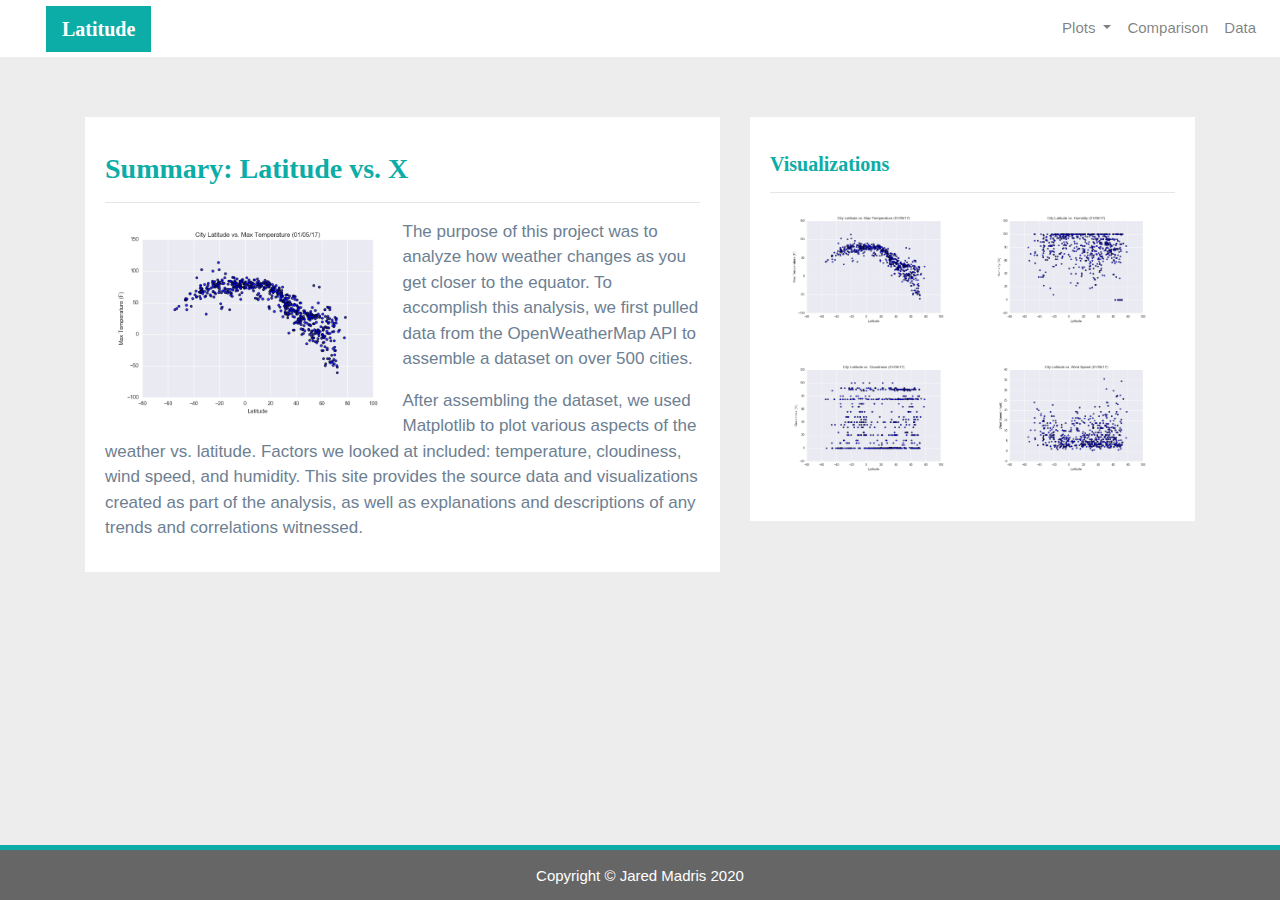
==== index.html @ 40b04ba6 "redo" ====
<!DOCTYPE html>
<html>

<head>
  <meta charset="utf-8" />
  <meta http-equiv="X-UA-Compatible" content="IE=edge">
  <title>Bootstrap Visualization Dashboard</title>
  <meta name="viewport" content="width=device-width, initial-scale=1">

  <!-- Bootstrap CSS -->
  <link rel="stylesheet" href="https://maxcdn.bootstrapcdn.com/bootstrap/4.0.0/css/bootstrap.min.css" integrity="sha384-Gn5384xqQ1aoWXA+058RXPxPg6fy4IWvTNh0E263XmFcJlSAwiGgFAW/dAiS6JXm"
    crossorigin="anonymous">

  <!--CSS Link-->
  <link rel="stylesheet" type="text/css" href="style.css">

</head>

<body>
  <!-- Navigation Section -->
  <div class="navigation">
    <nav class="navbar navbar-expand-lg navbar-light">
      <a class="navbar-brand" style="background-color: #0BADA6;" href="index.html">Latitude</a>
      <button class="navbar-toggler  border border-white" type="button" data-toggle="collapse" data-target="#navbarNavDropdown"
        aria-controls="navbarNavDropdown" aria-expanded="false" aria-label="Toggle navigation">
        <span class="navbar-toggler-icon"></span>
      </button>
      <div class="collapse navbar-collapse" id="navbarNavDropdown">
        <ul class="navbar-nav ml-auto">
          <li class="nav-item dropdown">
            <a class="nav-link dropdown-toggle" href="#" id="navbarDropdownMenuLink" data-toggle="dropdown"
              aria-haspopup="true" aria-expanded="false">
              Plots
            </a>
            <div class="dropdown-menu" aria-labelledby="navbarDropdownMenuLink">
              <a class="dropdown-item" href="max_temperature.html">Max Temperature</a>
              <a class="dropdown-item" href="humidity.html">Humidity</a>
              <a class="dropdown-item" href="cloudiness.html">Cloudiness</a>
              <a class="dropdown-item" href="wind_speed.html">Wind Speed</a>
            </div>
          </li>
          <li class="nav-item">
            <a class="nav-link" href="comparisons.html">Comparison</a>
          </li>
          <li class="nav-item">
            <a class="nav-link" href="data.html">Data</a>
          </li>

        </ul>
      </div>
    </nav>
  </div>
  <!-- Content Section -->
  <div class="container">
    <div class="row">
      <div class="col-lg-7 col-md-12">
        <!-- Left box  -->
        <div class="box">
          <h3 class="title">Summary: Latitude vs. X</h3>
          <hr>
          <img src="Resources/assets/images/Fig1.png" class="vizualization rounded float-left" alt="Max Temperature Graph">
          <p>The purpose of this project was to analyze how weather changes as you get closer to the equator. To
            accomplish this analysis, we first pulled data from the OpenWeatherMap API to assemble a dataset on over
            500 cities.</p>
          <p>After assembling the dataset, we used Matplotlib to plot various aspects of the weather vs. latitude.
            Factors we looked at included: temperature, cloudiness, wind speed, and humidity. This site provides the
            source data and visualizations created as part of the analysis, as well as explanations and descriptions of
            any trends and correlations witnessed.</p>
        </div>
      </div>
      <div class="col-lg-5 col-md-12">
        <!-- Right Box -->
        <div class="box">
          <h5 class="title">Visualizations</h5>
          <hr>


          <div class="container">
            <div class="row" style="padding-bottom: 30px;">
              <div class="col-6">
                <a href="max_temperature.html">
                  <img class="panel" src="Resources/assets/images/Fig1.png" alt="Max Temperature Image">
                </a>
              </div>
              <div class="col-6">
                <a href="humidity.html">
                  <img class="panel" src="Resources/assets/images/Fig2.png" alt="Humidity Graph">
                </a>
              </div>
            </div>

            <div class="row" style="padding-bottom: 30px;">
              <div class="col-6">
                <a href="cloudiness.html">
                  <img class="panel" src="Resources/assets/images/Fig3.png" alt="Cloudiness Graph">
                </a>
              </div>
              <div class="col-6">
                <a href="wind_speed.html">
                  <img class="panel" src="Resources/assets/images/Fig4.png" alt="Wind Speed Graph">
                </a>
              </div>


            </div>
          </div>


        </div>
      </div>
    </div>
  </div>
  <!-- Footer Section -->
  <footer>
    <div class="footer">Copyright &copy; Jared Madris 2020</div>
  </footer>

  <!-- Bootstrap JS -->
  <script src="https://code.jquery.com/jquery-3.2.1.slim.min.js" integrity="sha384-KJ3o2DKtIkvYIK3UENzmM7KCkRr/rE9/Qpg6aAZGJwFDMVNA/GpGFF93hXpG5KkN"
    crossorigin="anonymous"></script>
  <script src="https://cdnjs.cloudflare.com/ajax/libs/popper.js/1.12.9/umd/popper.min.js" integrity="sha384-ApNbgh9B+Y1QKtv3Rn7W3mgPxhU9K/ScQsAP7hUibX39j7fakFPskvXusvfa0b4Q"
    crossorigin="anonymous"></script>
  <script src="https://maxcdn.bootstrapcdn.com/bootstrap/4.0.0/js/bootstrap.min.js" integrity="sha384-JZR6Spejh4U02d8jOt6vLEHfe/JQGiRRSQQxSfFWpi1MquVdAyjUar5+76PVCmYl"
    crossorigin="anonymous"></script>

</body>

</html>
---- style.css ----
/* Body */
body{
    background-color: #EDEDED; 
}
/* Navbar */
.navbar{
    max-height: 57px; 
}
.navigation .navbar-brand{
    color: white; 
    margin-left: 30px; 
    padding: inherit; 
    font-weight: bold; 
    background-color: #0BADA6;
    font-family: Georgia, 'Times New Roman', Times, serif;
}
.navbar{
    background-color: white; 
    font-size: 15px; 
}
.active, .dropdown-menu .dropdown-item:active a:hover{
    background-color:#E7E7E7!important; 
}
.dropdown-item{
    color: #6D8092 !important; 
}
.dropdown .dropdown-menu .dropdown-item:active, .dropdown .dropdown-menu .dropdown-item:hover{
    background-color:#E7E7E7 !important; 
}
a{
    color: #6D8092;
    font-size: 15px; 
}
.nav-link:hover{
    background-color:#E7E7E7 !important;
   }

.navbar-brand:hover{
color: rgb(175, 175, 175) !important;
}
/* Images */
img{
    width:100% !important;
    height:100% !important;
}
.active, .panel:hover{
    border-color:#0BADA6;
    border-style: solid; 
    
}
.vizualization{
    width:50% !important;
    height:50% !important;
}

/* Title Class  */
.title{
    color: #0BADA6;  
    font-family: Georgia, 'Times New Roman', Times, serif;
    font-weight: bolder; 
    padding-top: 25px; 
}
/* Paragraph Element */
p{
 color: #6D8092;
 font-family: Arial, Helvetica, sans-serif;
 font-size: 17px; 
}
/* Box Class */
.box {
    margin-top: 60px; 
    margin-bottom: 62px; 
    padding: 10px 20px 15px; 
    color:black;
    background-color: white; 

  }
/* Table */
  .table{
    font-size: 15px; 
    border-top-color: white !important; 
}
/* Footer */
footer{
background-color: #666666; 
border-top-style: solid; 
border-top-width: 5px; 
border-top-color: #0BADA6;
color: white; 
min-height: 55px; 
font-family: Arial, Helvetica, sans-serif;
font-size: 15px; 
text-align: center; 
position: fixed;
left: 0;
bottom: 0;
width: 100%;
padding-top: 15px; 
}
/* Media Queries */
@media(max-width: 992px){
.navbar-expand-lg{
background-color: #0BADA6 !important;
}
.navbar{
    max-height: none; 
    padding: inherit;
}
.navbar div{
    margin: inherit; 
    background-color: white;  
}
.navbar-brand{
    padding: 10px !important; 
}

button{
    margin-right: 30px; 
}
button:focus {

    outline: 1px dotted;
    outline: 5px auto -webkit-focusring-color;
    
    }
}
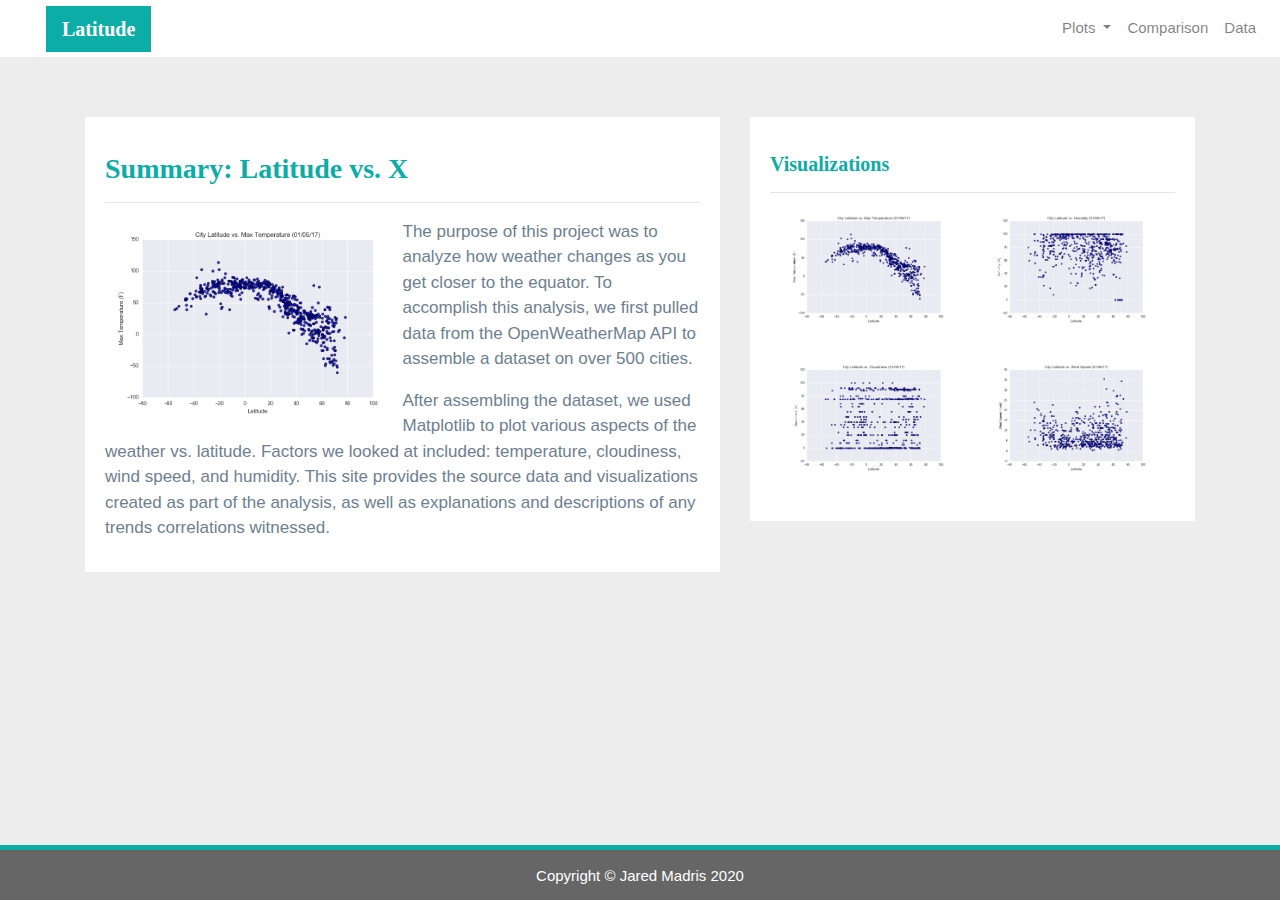
==== commit 914e4d2f: "final" ====
--- a/index.html
+++ b/index.html
@@ -65,7 +65,7 @@
           <p>After assembling the dataset, we used Matplotlib to plot various aspects of the weather vs. latitude.
             Factors we looked at included: temperature, cloudiness, wind speed, and humidity. This site provides the
             source data and visualizations created as part of the analysis, as well as explanations and descriptions of
-            any trends and correlations witnessed.</p>
+            any trends correlations witnessed.</p>
         </div>
       </div>
       <div class="col-lg-5 col-md-12">
